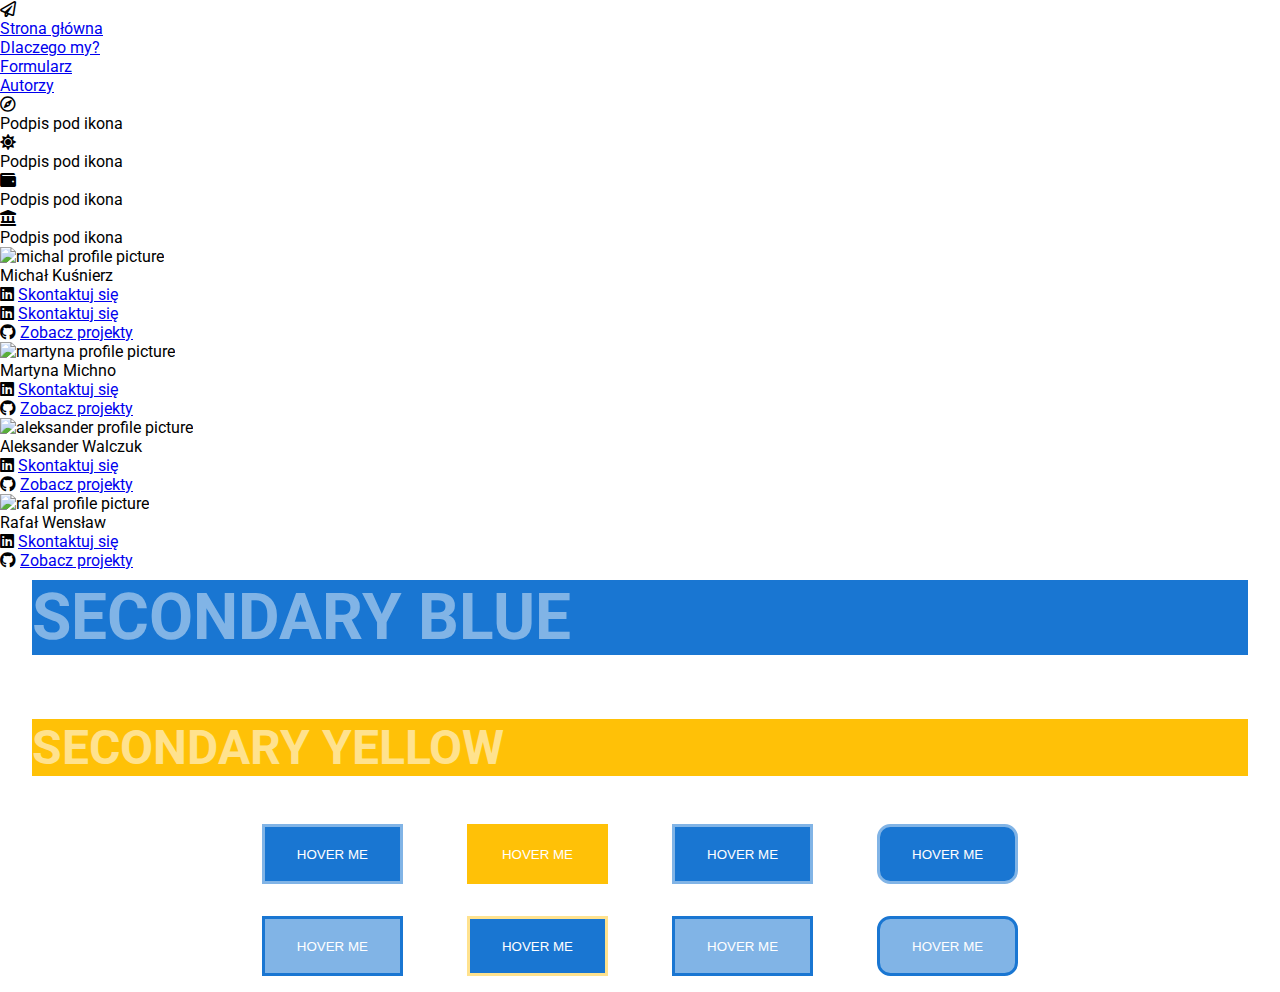
==== index.html @ 6c87c4fe "included border radius, added 2 more variations" ====
<!doctype html>
<html lang="en">

<head>
    <meta charset="UTF-8">
    <meta name="viewport"
        content="width=device-width, user-scalable=no, initial-scale=1.0, maximum-scale=1.0, minimum-scale=1.0">
    <meta http-equiv="X-UA-Compatible" content="ie=edge">
    <title>Dream Team Project</title>
    <link rel="stylesheet" href="https://cdnjs.cloudflare.com/ajax/libs/normalize/8.0.1/normalize.css">
    <!--<link rel="stylesheet" href="css/nav.css">-->
    <link rel="stylesheet" href="https://cdnjs.cloudflare.com/ajax/libs/font-awesome/5.11.2/css/all.min.css">
    <link href="https://fonts.googleapis.com/css?family=Be+Vietnam|Roboto&display=swap" rel="stylesheet">
    <link rel="stylesheet" href="css/main.css">
</head>

<body>
    <header class="header">
        <nav class="navigation">
            <div>
                <i class="far fa-paper-plane logo_plane"></i></li>
            </div>
            <ul class="navigation__list">
                <li class="navigation__point"><a href="#" class="navigation__link">
                        Strona główna
                    </a></li>
                <li class="navigation__point"><a href="#" class="navigation__link">
                    Dlaczego my? 
                    </a></li>
                <li class="navigation__point"><a href="#" class="navigation__link">
                       Formularz
                    </a></li>
                <li class="navigation__point"><a href="#" class="navigation__link">
                        Autorzy
                    </a></li>
            </ul>
        </nav>
    </header>
    <main class="main">
        <section class="hero">
            <div class="icons">
                <figure>
                    <i class="far fa-compass"></i>
                    <figcaption>Podpis pod ikona</figcaption>
                </figure>
                <figure>
                    <i class="fas fa-sun"></i>
                    <figcaption>Podpis pod ikona</figcaption>
                </figure>
                <figure>
                    <i class="fas fa-wallet"></i>
                    <figcaption>Podpis pod ikona</figcaption>
                </figure>
                <figure>
                    <i class="fas fa-landmark"></i>
                    <figcaption>Podpis pod ikona</figcaption>
                </figure>
            </div>
        </section>

    <section class="functions"></section>
    <section class="form"></section>
</main>
<footer class="footer">
    <div class="card card-michal">
        <figure class="card__img-container">
            <img src="img/card-michal150.png" alt="michal profile picture"
                 srcset="img/card-michal100.png w100, img/card-michal150.png w150, img/card-michal300.png w300"
                 class="card__img-item">
        </figure>
        <div class="card__info-container">
            <div class="card__info-item card__info-name">
                Michał Kuśnierz
            </div>
            <div class="card__info-links">
                <div class="card__info-item">
                <span class="card__link-icon">
                    <i class="fab fa-linkedin"></i>
                </span>

                    <a href="#https://www.linkedin.com/in/michal-kusnierz/" target="_blank" class="card__link-item">
                        Skontaktuj się
                    </a>
                </div>
                <div class="card__info-links">
                    <div class="card__info-item">
                        <span class="card__link-icon">
                            <i class="fab fa-linkedin"></i>
                        </span>

                        <a href="#https://www.linkedin.com/in/michal-kusnierz/" target="_blank" class="card__link-item">
                            Skontaktuj się
                        </a>
                    </div>
                    <div class="card__info-item">
                        <span class="card__link-icon">
                            <i class="fab fa-github"></i>
                        </span>
                        <a href="https://github.com/michal-kusnierz" target="_blank" class="card__link-item">
                            Zobacz projekty
                        </a>
                    </div>
                </div>
            </div>
        </div>
        <div class="card card-martyna">
            <figure class="card__img-container">

                <img src="img/card-martyna150.png"
                    srcset="img/card-martyna100.png w100, img/card-martyna150.png w150, img/card-martyna300.png w300"
                    alt="martyna profile picture" class="card__img-item">
            </figure>
            <div class="card__info-container">
                <div class="card__info-item card__info-name">
                    Martyna Michno
                </div>
                <div class="card__info-links">
                    <div class="card__info-item card__link-container">
                        <span class="card__link-icon">
                            <i class="fab fa-linkedin"></i>
                        </span>
                        <a href="#" target="_blank" class="card__link-item">
                            Skontaktuj się
                        </a>
                    </div>
                    <div class="card__info-item card__link-container">
                        <span class="card__link-icon">
                            <i class="fab fa-github"></i>
                        </span>
                        <a href="https://github.com/martyna-michno" target="_blank" class="card__link-item">
                            Zobacz projekty
                        </a>
                    </div>
                </div>
            </div>
        </div>
        <div class="card card-aleksander">
            <figure class="card__img-container">
                <img src="img/card-aleksander150.png"
                    srcset="img/card-aleksander100.png w100, img/card-aleksander150.png w150, img/card-aleksander300.png w300"
                    alt="aleksander profile picture" class="card__img-item">
            </figure>
            <div class="card__info-container">
                <div class="card__info-item card__info-name">
                    Aleksander Walczuk
                </div>
                <div class="card__info-links">
                    <div class="card__info-item card__link-container">
                        <span class="card__link-icon">
                            <i class="fab fa-linkedin"></i>
                        </span>
                        <a href="https://www.linkedin.com/in/aleksanderwalczuk547777735/" target="_blank"
                            class="card__link-item">
                            Skontaktuj się
                        </a>
                    </div>
                    <div class="card__info-item card__link-container">
                        <span class="card__link-icon">
                            <i class="fab fa-github"></i>
                        </span>

                        <a href="https://github.com/rednaxela700" target="_blank" class="card__link-item">
                            Zobacz projekty
                        </a>
                    </div>
                </div>
            </div>
        </div>
    </div>
    <div class="card card-rafal">
        <figure class="card__img-container">
            <img src="img/card-rafal150.png" alt="rafal profile picture" class="card__img-item"
                 srcset="img/card-rafal100.png w100, img/card-rafal150.png w150, img/card-rafal300.png w300">
        </figure>
        <div class="card__info-container">
            <div class="card__info-item card__info-name">
                Rafał Wensław
            </div>
            <div class="card__info-links">
                <div class="card__info-item card__link-container">
                <span class="card__link-icon">
<i class="fab fa-linkedin"></i>
                </span>
                    <a href="https://www.linkedin.com/in/rafa%C5%82-wens%C5%82aw-646450155/" target="_blank"
                       class="card__link-item">
                        Skontaktuj się
                    </a>

                </div>
                <div class="card__info-item card__link-container">
                <span class="card__link-icon">
                    <i class="fab fa-github"></i>
                </span>
                    <a href="https://github.com/RafWen" target="_blank" class="card__link-item">
                        Zobacz projekty
                    </a>

                </div>
            </div>
        </div>
        </div>
    </footer>
<div class="color-test">
    <h1 class="color-1">SECONDARY BLUE</h1>
    <h2 class="color-2">SECONDARY YELLOW</h2>
    <div class="flex-container">
        <div class="flex">
            <button class="color-btn color-3">
                HOVER ME
            </button>
            <button class="color-btn color-4">
                HOVER ME
            </button>
        </div>
        <div class="flex">
            <button class="color-btn color-5">
                HOVER ME
            </button>
            <button class="color-btn color-6">
                HOVER ME
            </button>
        </div>
        <div class="flex">
            <button class="color-btn color-7">
                HOVER ME
            </button>
            <button class="color-btn color-8">
                HOVER ME
            </button>
        </div>
        <div class="flex">
            <button class="color-btn color-9">
                HOVER ME
            </button>
            <button class="color-btn color-10">
                HOVER ME
            </button>
        </div>
    </div>
</div>
</body>

</html>
---- css/main.css ----
@import "nav.css";
* {
  box-sizing: border-box;
  margin: 0;
  padding: 0;
}

body {
  font-family: Roboto, sans-serif;
  font-size: 16px;
}

.color-test {
  display: flex;
  flex-direction: column;
  height: 400px;
  width: 100%;
  justify-content: center;
}
.color-btn {
  max-width: 240px;
  height: 60px;
  padding: 1rem 2rem;
  margin: 1rem 2rem;
  color: #fff;
}
.color-1 {
  color: #81B4E6;
  background-color: #1976D2;
  margin: 2rem;
  font-size: 4rem;
}
.color-2 {
  color: #FFE28E;
  background-color: #FFC107;
  margin: 2rem;
  font-size: 3rem;
}
.color-3 {
  border: 3px solid #81B4E6;
  background-color: #1976D2;
  color: #fff;
}
.color-3:hover {
  border-color: #FFE28E;
  background-color: #FFC107;
}
.color-4 {
  max-width: 240px;
  height: 60px;
  border: 3px solid #1976D2;
  padding: 1rem 2rem;
  background-color: #81B4E6;
  margin: 1rem auto;
  color: #fff;
}
.color-4:hover {
  color: #FFE28E;
}
.color-5 {
  border: 3px solid #FFC107;
  background-color: #FFC107;
}
.color-5:hover {
  background-color: #FFE28E;
}
.color-6 {
  border: 3px solid #FFE28E;
  background-color: #1976D2;
}
.color-6:hover {
  border-color: #1976D2;
}
.color-7, .color-9 {
  border: 3px solid #81B4E6;
  background-color: #1976D2;
}
.color-7:hover, .color-9:hover {
  border-color: #1976D2;
  background-color: #81B4E6;
}
.color-8, .color-10 {
  background-color: #81B4E6;
  border: 3px solid #1976D2;
}
.color-8:hover, .color-10:hover {
  border-color: #81B4E6;
  background-color: #1976D2;
}
.color-9, .color-10 {
  border-radius: 1em;
}

.flex {
  display: flex;
  flex-direction: column;
}
.flex-container {
  display: flex;
  justify-content: center;
}

@media all and (min-width: 1366px) {
  .footer {
    display: flex;
    max-width: 1200px;
    margin: 0 auto;
    flex-wrap: wrap;
    background-color: #1976D2;
  }

  .card {
    display: flex;
    width: 50%;
    min-width: 126px;
    background-color: #1976D2;
    border: 1px solid black;
  }
  .card__img-container {
    padding: 1rem;
  }
  .card__img-item {
    display: block;
    max-width: 100%;
    border-radius: 5rem;
  }
  .card__info-container {
    display: flex;
    flex-direction: column;
    justify-content: space-around;
    width: 100%;
  }
  .card__info-item {
    align-self: flex-start;
  }
  .card__info-name {
    font-size: 1.5rem;
    align-self: flex-end;
    padding: 1rem 1rem 0 0;
    border-bottom: 3px solid #FFC107;
    text-align: right;
  }
  .card__info-links {
    align-self: flex-end;
    padding-right: 1rem;
  }
  .card__link-icon > i {
    font-size: 1.5rem;
  }
  .card__link-item {
    align-self: flex-end;
    text-decoration: none;
    color: #000;
    cursor: pointer;
    vertical-align: text-top;
  }
  .card__link-item:visited {
    color: #000;
  }
}

/*# sourceMappingURL=main.css.map */
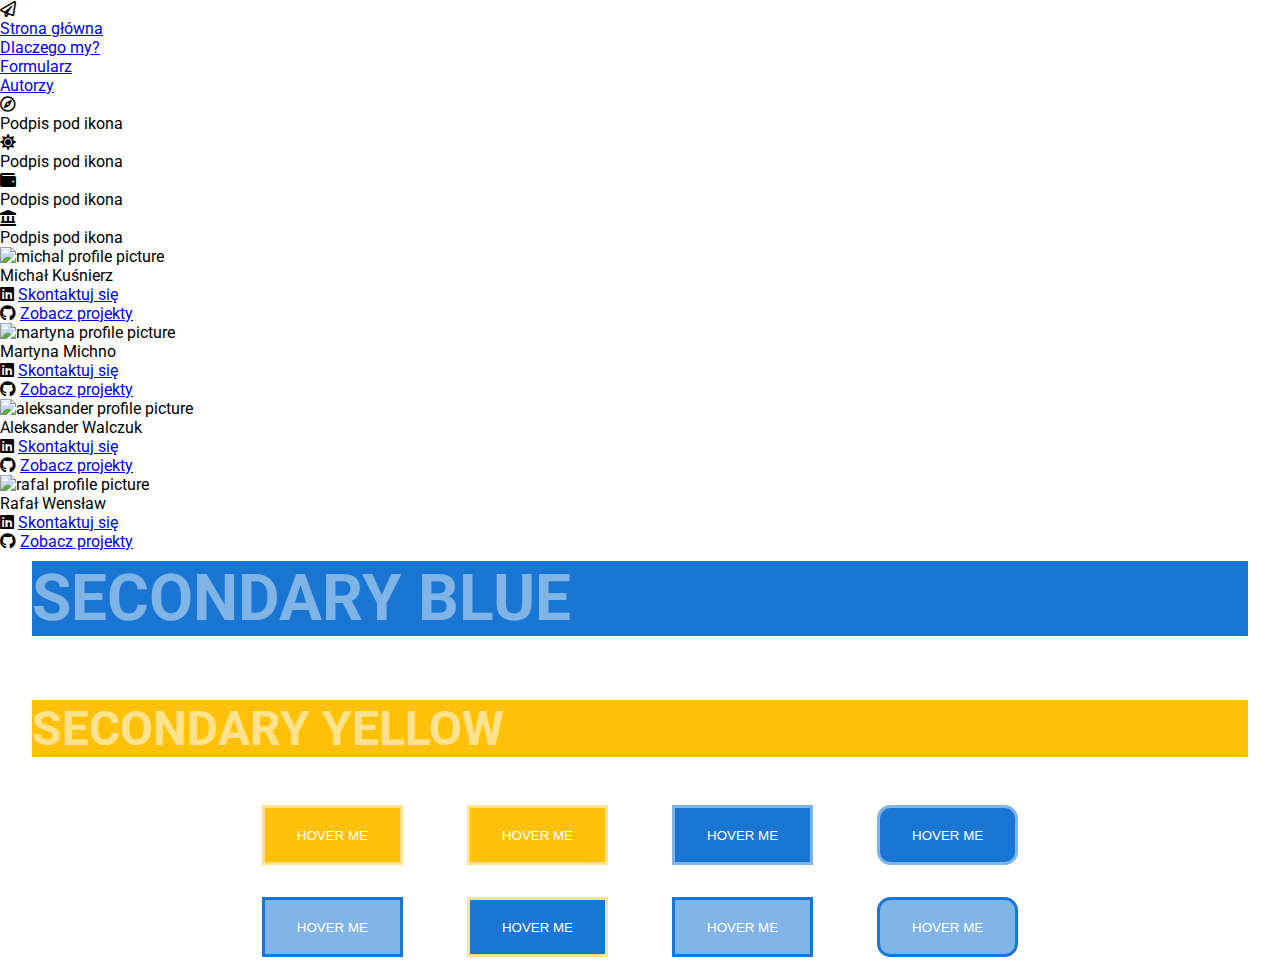
==== commit 2c15a2d0: "deleted doubled linkedin link" ====
--- a/index.html
+++ b/index.html
@@ -82,16 +82,6 @@
                         Skontaktuj się
                     </a>
                 </div>
-                <div class="card__info-links">
-                    <div class="card__info-item">
-                        <span class="card__link-icon">
-                            <i class="fab fa-linkedin"></i>
-                        </span>
-
-                        <a href="#https://www.linkedin.com/in/michal-kusnierz/" target="_blank" class="card__link-item">
-                            Skontaktuj się
-                        </a>
-                    </div>
                     <div class="card__info-item">
                         <span class="card__link-icon">
                             <i class="fab fa-github"></i>
--- a/css/main.css
+++ b/css/main.css
@@ -37,13 +37,13 @@
   font-size: 3rem;
 }
 .color-3 {
-  border: 3px solid #81B4E6;
-  background-color: #1976D2;
+  border: 3px solid #FFE28E;
+  background-color: #FFC107;
   color: #fff;
 }
 .color-3:hover {
-  border-color: #FFE28E;
-  background-color: #FFC107;
+  border: 3px solid #81B4E6;
+  background-color: #1976D2;
 }
 .color-4 {
   max-width: 240px;
@@ -58,11 +58,12 @@
   color: #FFE28E;
 }
 .color-5 {
-  border: 3px solid #FFC107;
+  border: 3px solid #FFE28E;
   background-color: #FFC107;
 }
 .color-5:hover {
   background-color: #FFE28E;
+  border-color: #FFC107;
 }
 .color-6 {
   border: 3px solid #FFE28E;
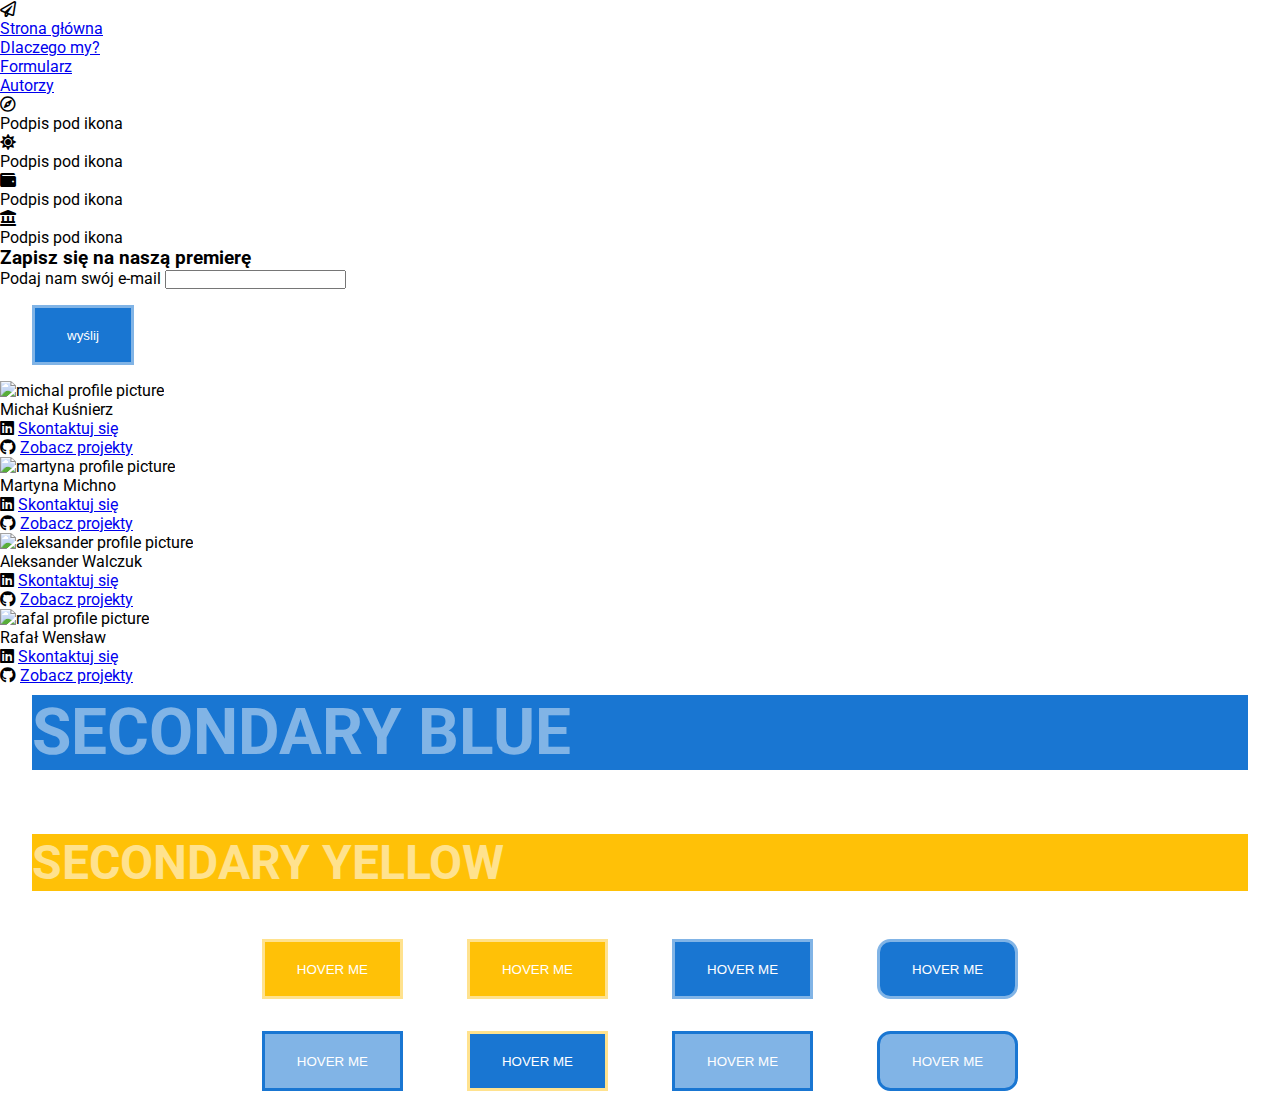
==== commit 2c633eb4: "added form section in index.html" ====
--- a/index.html
+++ b/index.html
@@ -60,6 +60,16 @@
 
     <section class="functions"></section>
     <section class="form"></section>
+        <div class="form">
+            <form class="form" action="#" method="post">
+                <h3 class="form__head">Zapisz się na naszą premierę</h3>
+                <label class="form__label" for="email">Podaj nam swój e-mail</label>
+                <input class="form__input" type="email" name="email" id="email">
+            </form>
+            <button class="form__btn color-btn color-7">
+                    wyślij
+            </button>
+        </div>
 </main>
 <footer class="footer">
     <div class="card card-michal">
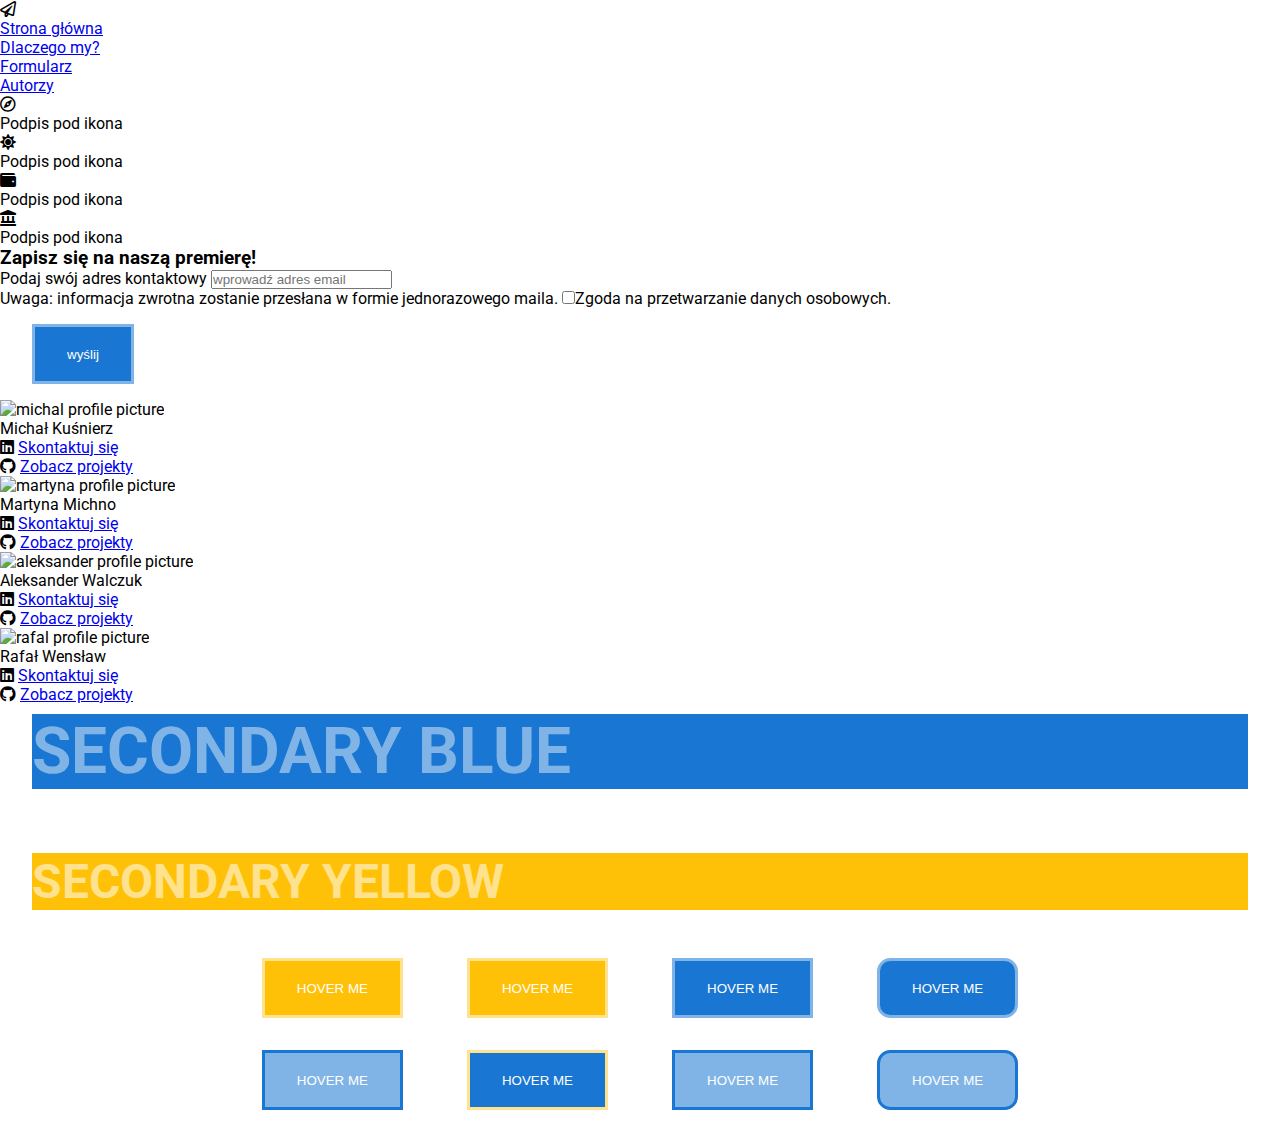
==== commit 75b58b5e: "modified form section" ====
--- a/index.html
+++ b/index.html
@@ -59,17 +59,24 @@
         </section>
 
     <section class="functions"></section>
-    <section class="form"></section>
-        <div class="form">
-            <form class="form" action="#" method="post">
-                <h3 class="form__head">Zapisz się na naszą premierę</h3>
-                <label class="form__label" for="email">Podaj nam swój e-mail</label>
-                <input class="form__input" type="email" name="email" id="email">
+    <section class="form">
+        <div class="form__div">
+            <form class="form__form" action="#" method="post">
+                <h3 class="form__head">Zapisz się na naszą premierę!</h3>
+                <label class="form__label">Podaj swój adres kontaktowy
+                    <input class="form__input" type="email" name="email" id="email" placeholder="wprowadź adres email">
+                </label>
             </form>
+            <label class="form__check">Uwaga: informacja zwrotna zostanie przesłana w formie jednorazowego maila.
+                <input type="checkbox" class="form__check" name="check" id="check"><span class="form__span">Zgoda na przetwarzanie danych osobowych.</span> 
+            </label>        
+        </div>
+        <div>
             <button class="form__btn color-btn color-7">
-                    wyślij
-            </button>
-        </div>
+            wyślij
+            </button>
+        </div>
+    </section>        
 </main>
 <footer class="footer">
     <div class="card card-michal">
